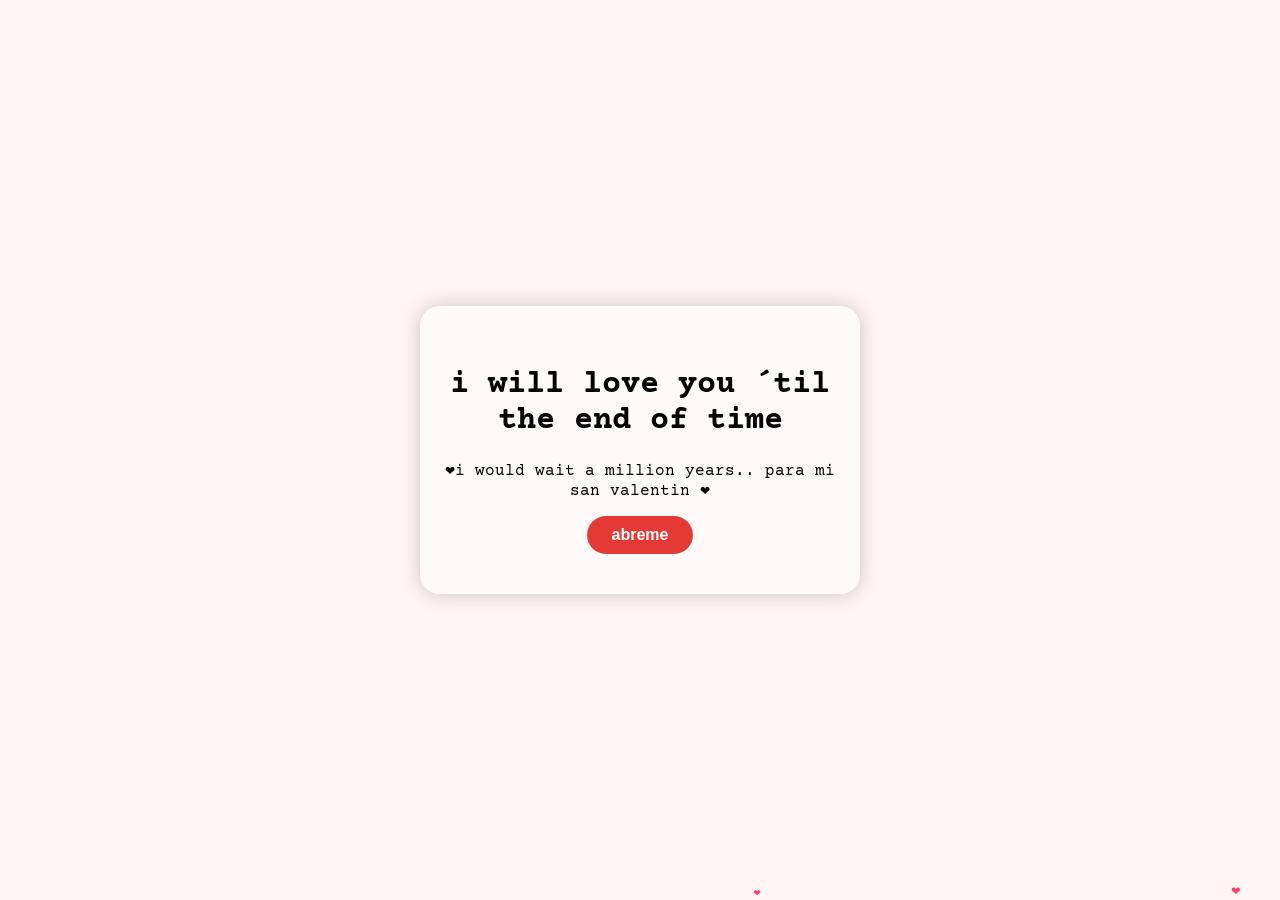
==== iss2/index.html @ eb1f0994 "Add files via upload" ====
<!DOCTYPE html>
<html lang="en">
<head>
<meta charset="UTF-8">
<meta name="viewport" content="width=device-width, initial-scale=1.0">
<title>isabelita</title>
<style>
@import url('https://fonts.googleapis.com/css2?family=Courier+Prime&display=swap');

body {
  margin: 0;
  height: 100vh;
  background-color: #fff5f5;
  font-family: 'Courier Prime', monospace;
  display: flex;
  justify-content: center;
  align-items: center;
  overflow: hidden;
  position: relative;
}

/* Cuadro central */
#cuadro {
  position: relative;
  width: 400px;
  max-width: 90%;
  background: url('assets/tu-imagen.png') no-repeat center/cover;
  border-radius: 20px;
  padding: 40px 20px;
  text-align: center;
  box-shadow: 0 0 20px rgba(0,0,0,0.2);
  z-index: 1;
}

/* Título */
#titulo {
  font-size: 2em;
  color: red;
  margin-bottom: 20px;
}

/* Texto con corazón */
#texto {
  font-size: 1.2em;
  margin-bottom: 20px;
  color: #3E2723;
}

#texto span {
  margin-left: 8px;
  color: #ff3b6e;
}

#cuadro {
  position: relative;
  width: 400px;
  max-width: 90%;
  background: url('assets/romantic.jpg') no-repeat center/cover;
  border-radius: 20px;
  padding: 40px 20px;
  text-align: center;
  box-shadow: 0 0 20px rgba(0,0,0,0.2);
  overflow: hidden;
}

#cuadro .overlay {
  position: absolute;
  inset: 0;
  background-color: rgba(255,255,255,0.5); /* blanca semitransparente */
  z-index: 1;
}

#cuadro h1,
#cuadro p,
#cuadro button {
  position: relative;
  z-index: 2; /* asegura que el texto y botón estén encima de la capa */
}



/* Botón */
button {
  padding: 10px 25px;
  font-size: 1em;
  border: none;
  border-radius: 50px;
  background-color: #E53935;
  color: white;
  cursor: pointer;
  font-weight: bold;
  transition: transform 0.2s;
}

button:hover {
  transform: scale(1.05);
}

/* Corazones flotando desde la parte baja */
.heart {
  position: absolute;
  bottom: 0;
  font-size: 20px;
  color: #ff3b6e;
  animation: floatUp linear infinite;
}

@keyframes floatUp {
  0% { transform: translateY(0); opacity: 0; }
  10% { opacity: 1; }
  100% { transform: translateY(-100vh); opacity: 0; }
}
</style>
</head>
<body>

<div id="cuadro">
  <div class="overlay"></div> <!-- capa blanca semitransparente -->
  <h1 class="titulo">i will love you ´til the end of time</h1>
  <p>❤️i would wait a million years.. para mi san valentin ❤️</p>
  <button id="openBtn">abreme</button>
</div>



<script>
// Generar corazones desde la parte baja de la pantalla
function createHeart() {
  const heart = document.createElement('div');
  heart.className = 'heart';
  heart.style.left = Math.random() * (window.innerWidth - 20) + 'px';
  heart.style.fontSize = (10 + Math.random() * 20) + 'px';
  heart.style.animationDuration = (4 + Math.random() * 4) + 's';
  heart.textContent = '❤️';
  document.body.appendChild(heart);

  setTimeout(() => {
    heart.remove();
  }, 8000);
}

// Crear corazones continuamente
setInterval(createHeart, 500);

document.getElementById("openBtn").addEventListener("click", function() {
    window.open("https://myselfish379.github.io/proyectstktk123.github.io/iss2/index2.html", "_blank"); // reemplaza con la URL que quieras
});

</script>

</body>
</html>
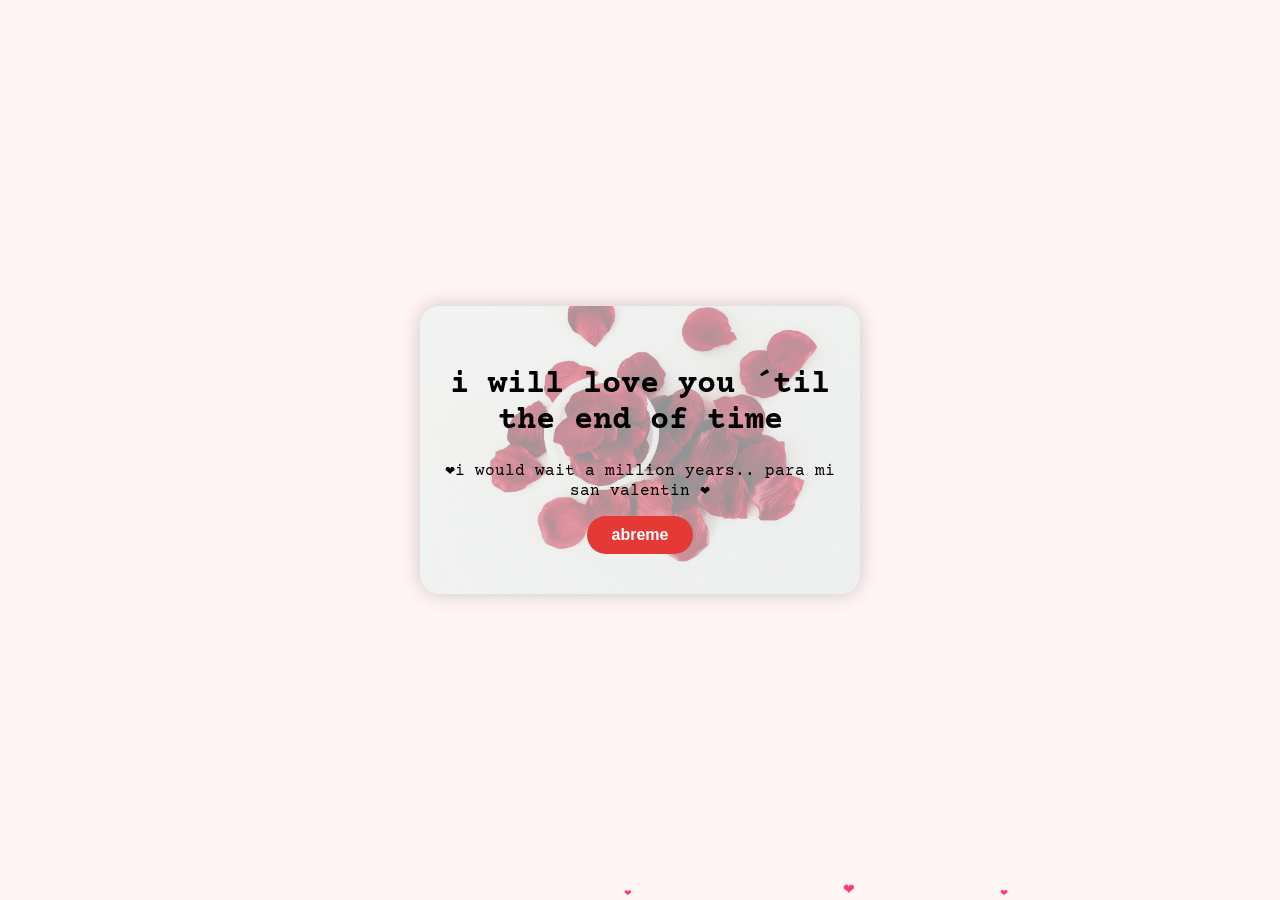
==== commit e9e26fda: "Fix HTML structure and update image sources" ====
--- a/iss2/index.html
+++ b/iss2/index.html
@@ -143,10 +143,11 @@
 setInterval(createHeart, 500);
 
 document.getElementById("openBtn").addEventListener("click", function() {
-    window.open("https://myselfish379.github.io/proyectstktk123.github.io/iss2/index2.html", "_blank"); // reemplaza con la URL que quieras
+    window.open("https://myselfish379.github.io/proyectstktk123.github.io/iss2/f2/index.html", "_blank"); // reemplaza con la URL que quieras
 });
 
 </script>
 
 </body>
 </html>
+
